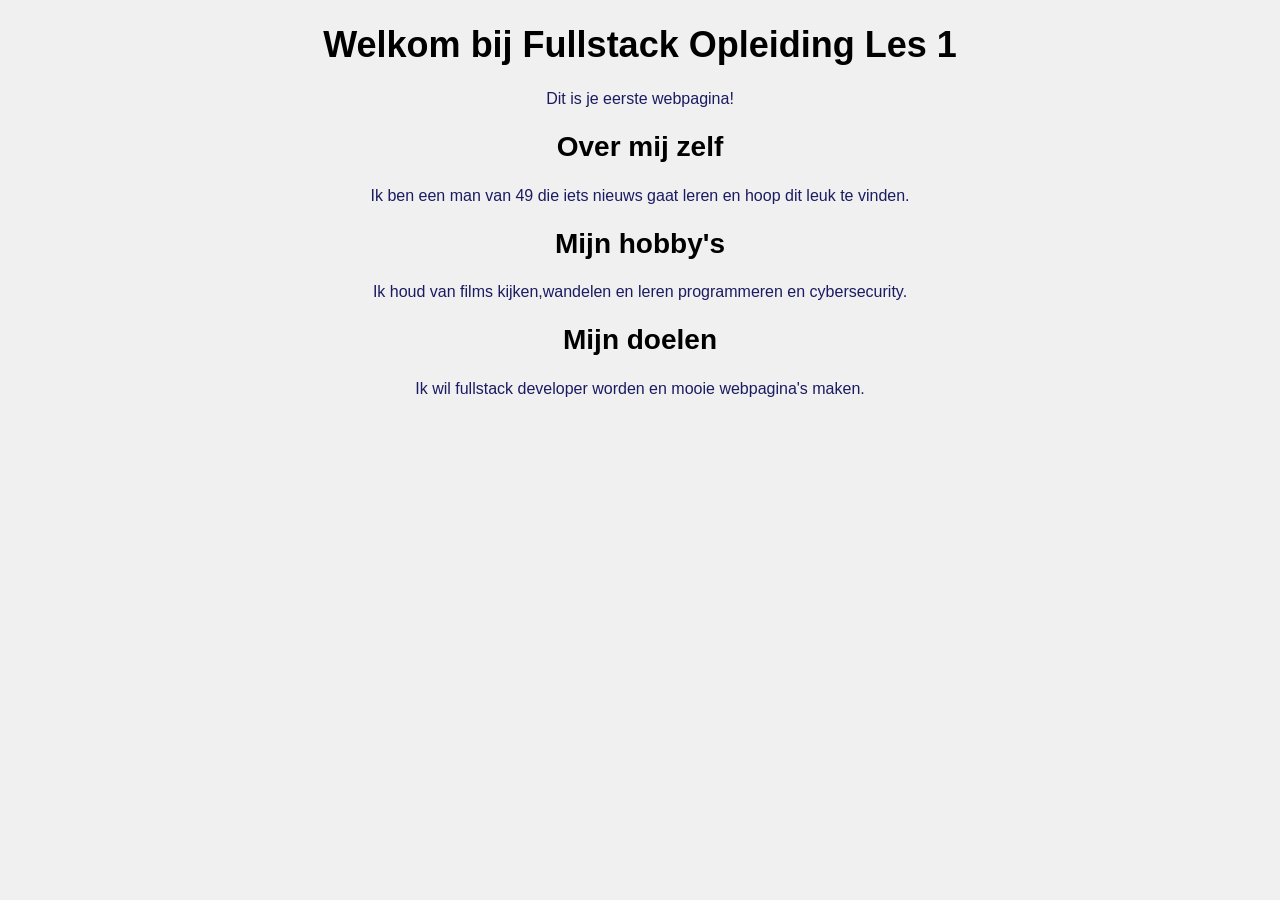
==== index.html @ 7bf5000b "Les 2: CSS toegevoegd en pagina uitgebreid" ====
<!DOCTYPE html>
<html lang="nl">
<head>
    <meta charset="UTF-8">
    <meta name="viewport" content="width=device-width, initial-scale=1.0">
    <title>Fullstack Opleiding Les 1</title>
    <link rel="stylesheet" href="style.css">
</head>
<body>
    <h1>Welkom bij Fullstack Opleiding Les 1</h1>
    <p>Dit is je eerste webpagina!</p>
    <h2>Over mij zelf</h2>
    <p>Ik ben een man van 49 die iets nieuws gaat leren en hoop dit leuk te vinden.</p>
    <h2>Mijn hobby's</h2>
    <p>Ik houd van films kijken,wandelen en leren programmeren en cybersecurity.</p>
    <h2>Mijn doelen</h2>
    <p>Ik wil fullstack developer worden en mooie webpagina's maken.</p>
</body>
</html>
---- style.css ----
body {
    font-family: Arial, sans-serif;
    background-color: #f0f0f0;
    color: #1A1B61;
    text-align: center;
    margin: 20px;
}

h1 {
    color: #000000;
    font-size: 36px;
}

h2 {
    color: #000000;
    font-size: 28px;
}
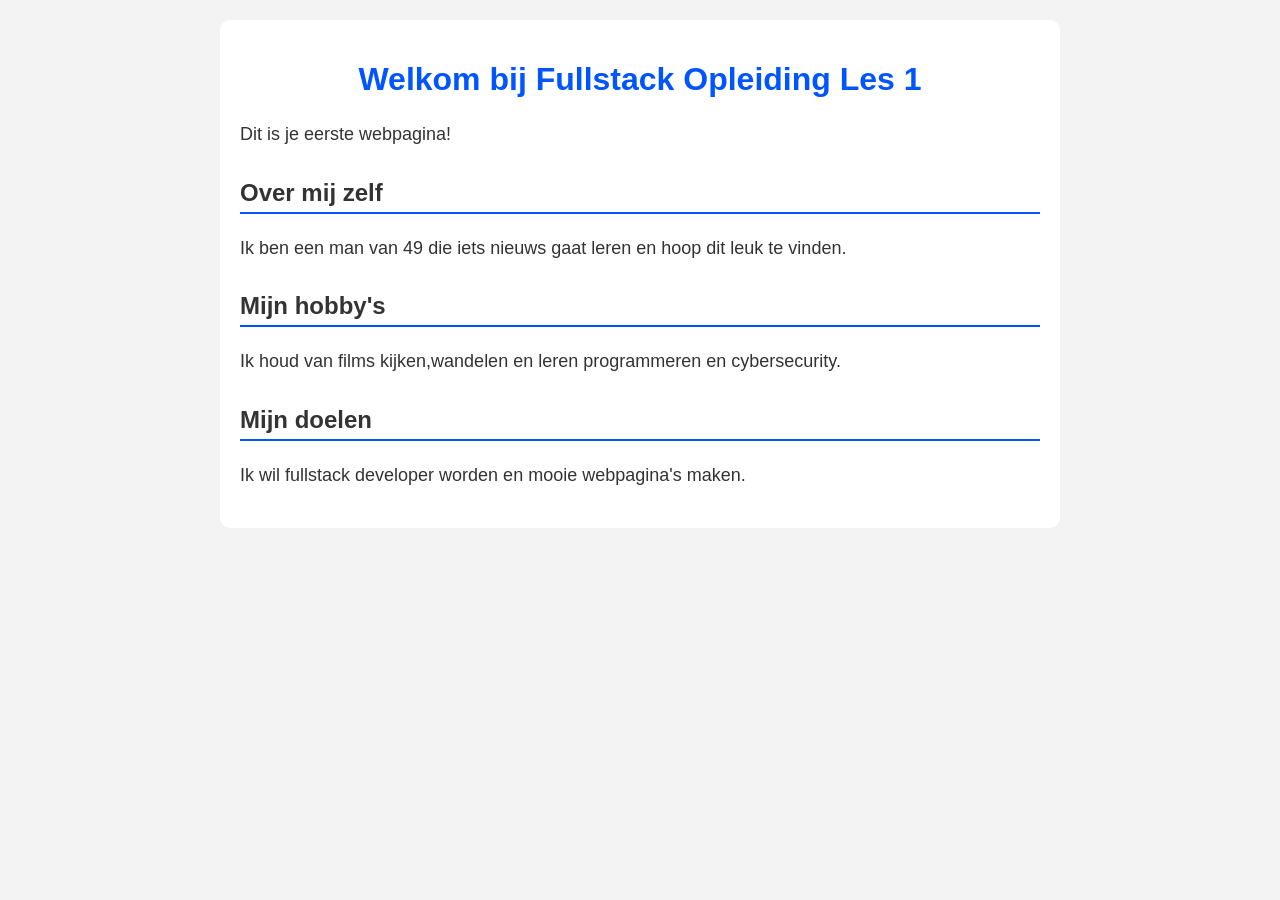
==== commit 684861f4: "Les 3: structuur, CSS container, layout verbeterd" ====
--- a/index.html
+++ b/index.html
@@ -8,6 +8,7 @@
     <link rel="stylesheet" href="style.css">
 </head>
 <body>
+<div class="container">
     <h1>Welkom bij Fullstack Opleiding Les 1</h1>
     <p>Dit is je eerste webpagina!</p>
     <h2>Over mij zelf</h2>
@@ -16,5 +17,6 @@
     <p>Ik houd van films kijken,wandelen en leren programmeren en cybersecurity.</p>
     <h2>Mijn doelen</h2>
     <p>Ik wil fullstack developer worden en mooie webpagina's maken.</p>
+    </div>
 </body>
 </html>
--- a/style.css
+++ b/style.css
@@ -1,17 +1,36 @@
+/* Basis styling */
 body {
-    font-family: Arial, sans-serif;
-    background-color: #f0f0f0;
-    color: #1A1B61;
-    text-align: center;
-    margin: 20px;
+    font-family: Arial, Helvetica, sans-serif;
+    background-color: #f3f3f3;
+    color: #333;
+    margin: 0;
+    padding: 20px;
 }
 
+/* Koppen */
 h1 {
-    color: #000000;
-    font-size: 36px;
+    color: #0055ff;
+    text-align: center;
 }
 
 h2 {
-    color: #000000;
-    font-size: 28px;
+    color: #333;
+    border-bottom: 2px solid #0055ff;
+    padding-bottom: 5px;
+    margin-top: 30px;
 }
+
+/* Paragraaf styling */
+p {
+    font-size: 18px;
+    line-height: 1.6;
+}
+
+/* Een container voor je content */
+.container {
+    max-width: 800px;
+    margin: auto;
+    background: white;
+    padding: 20px;
+    border-radius: 10px;
+}
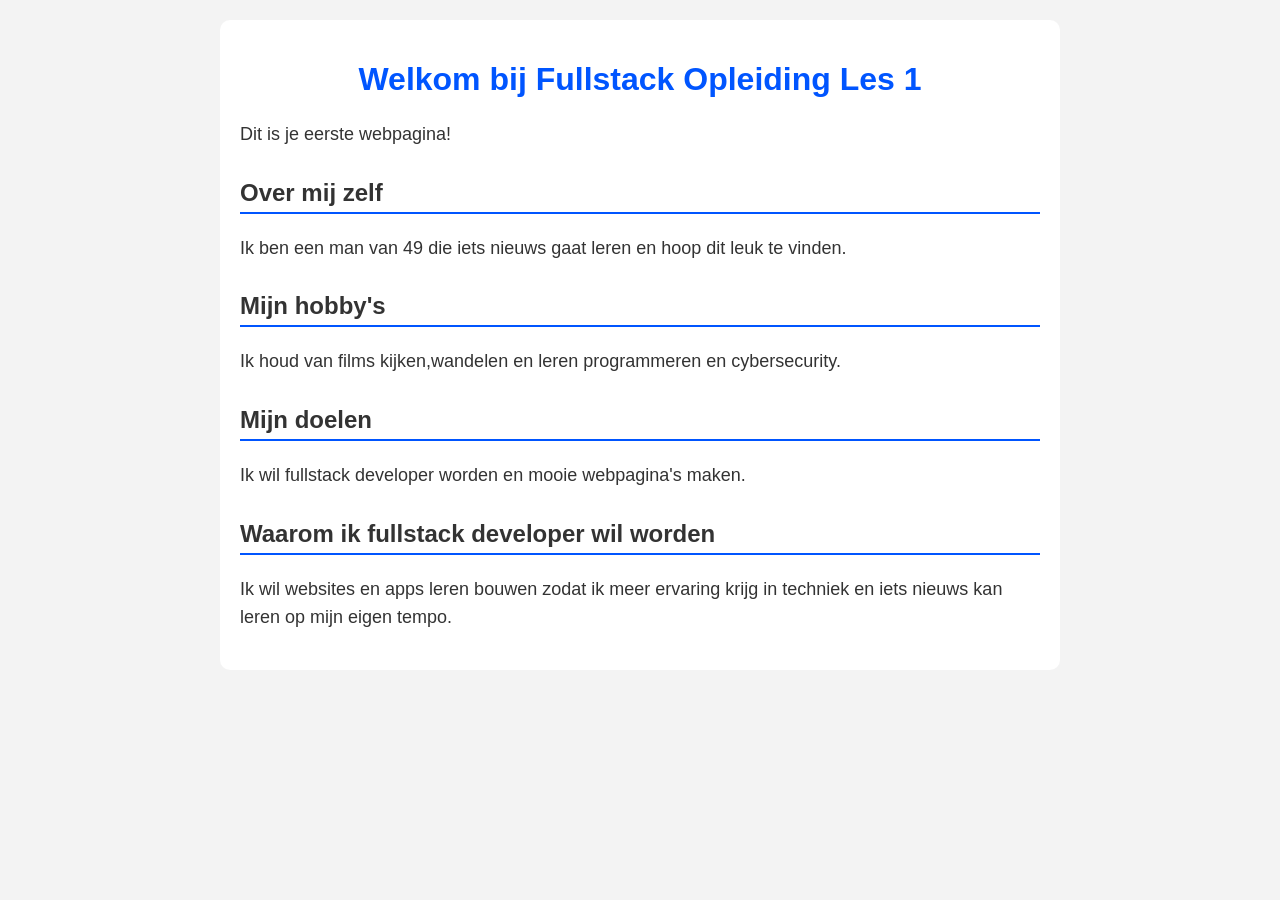
==== commit bb2af343: "Les 3: structuur, CSS container, layout verbeterd" ====
--- a/index.html
+++ b/index.html
@@ -17,6 +17,8 @@
     <p>Ik houd van films kijken,wandelen en leren programmeren en cybersecurity.</p>
     <h2>Mijn doelen</h2>
     <p>Ik wil fullstack developer worden en mooie webpagina's maken.</p>
-    </div>
+    <h2>Waarom ik fullstack developer wil worden</h2>
+<p>Ik wil websites en apps leren bouwen zodat ik meer ervaring krijg in techniek en iets nieuws kan leren op mijn eigen tempo.</p>
+</div>
 </body>
 </html>
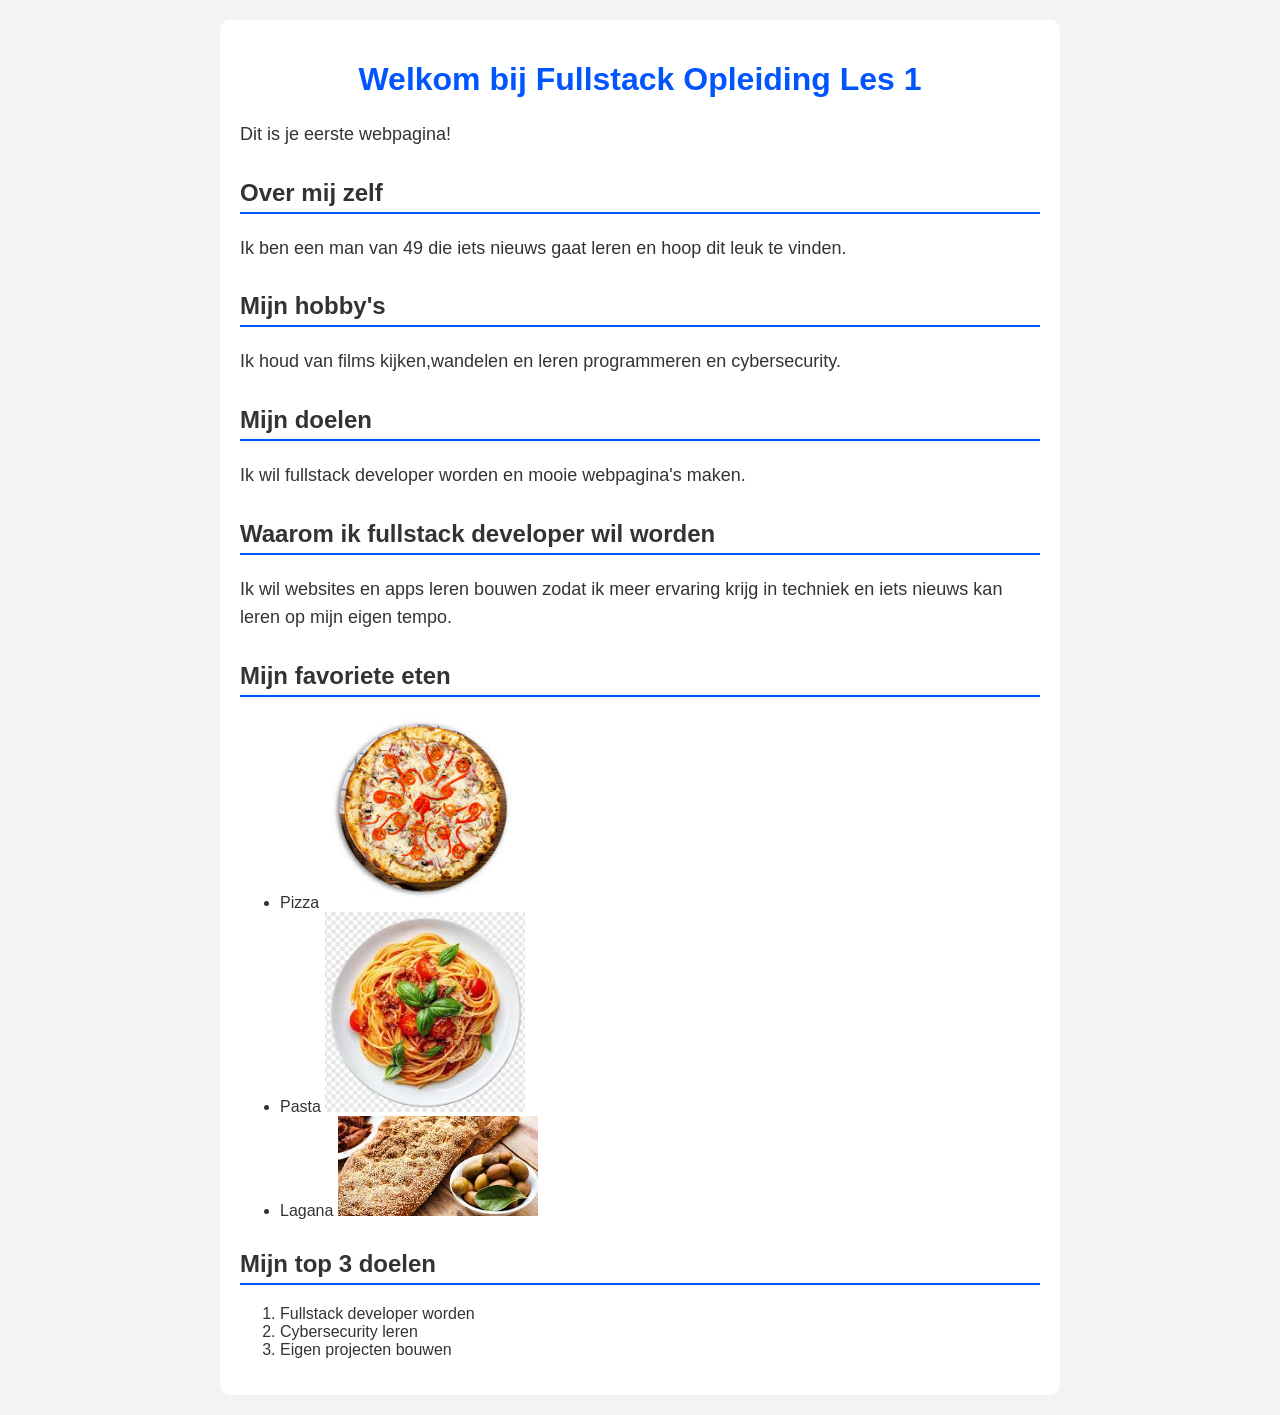
==== commit fe44f212: "Les 4: afbeeldingen en lijstjes toegevoegd" ====
--- a/index.html
+++ b/index.html
@@ -19,6 +19,20 @@
     <p>Ik wil fullstack developer worden en mooie webpagina's maken.</p>
     <h2>Waarom ik fullstack developer wil worden</h2>
 <p>Ik wil websites en apps leren bouwen zodat ik meer ervaring krijg in techniek en iets nieuws kan leren op mijn eigen tempo.</p>
+<h2>Mijn favoriete eten</h2>
+<ul>
+    <li>Pizza <img  src="img/pitza.jpg" alt="pitza" width="200"></li>
+    <li>Pasta <img src="img/pasta.jpg" alt="pasta" width="200"></li>
+    <li>Lagana <img src="img/lagana.jpg" alt="lagana" width="200"></li>
+</ul>
+<h2>Mijn top 3 doelen</h2>
+<ol>
+    <li>Fullstack developer worden</li>
+    <li>Cybersecurity leren</li>
+    <li>Eigen projecten bouwen</li>
+</ol>
+
+
 </div>
 </body>
 </html>
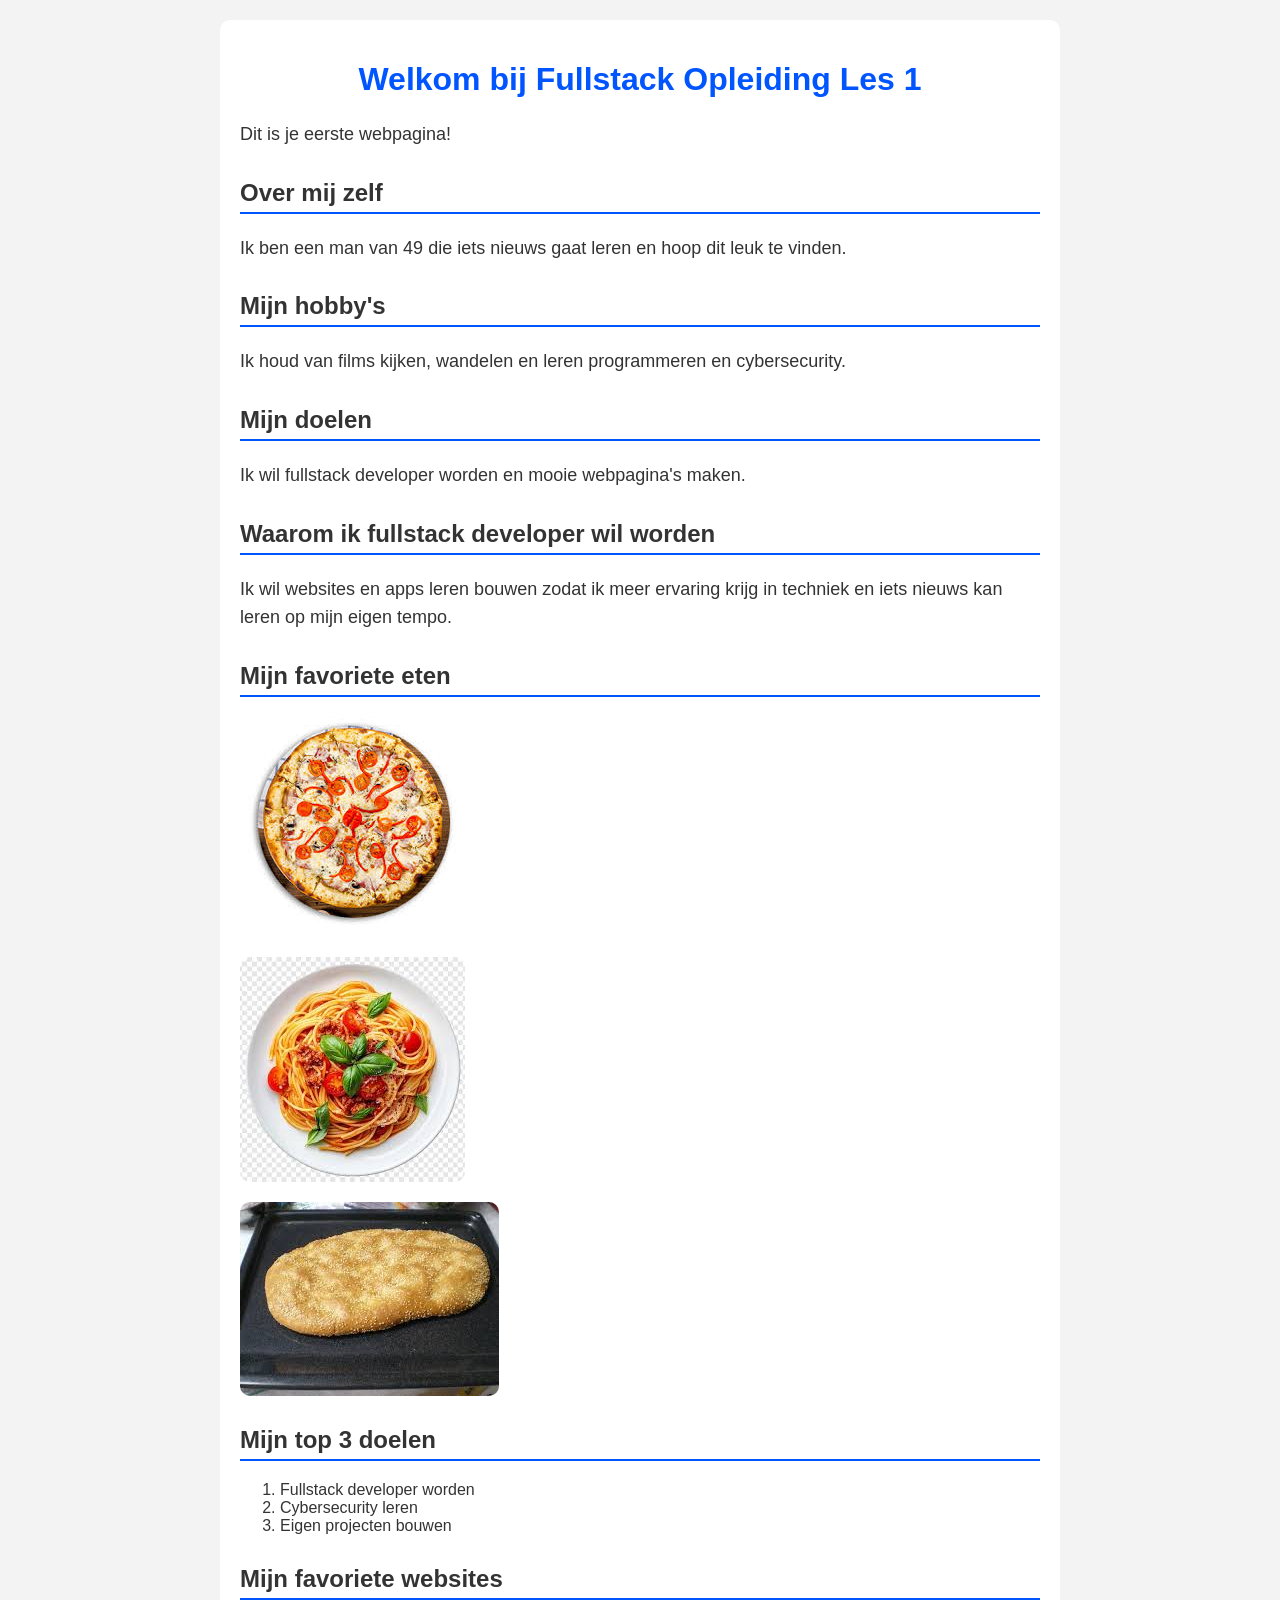
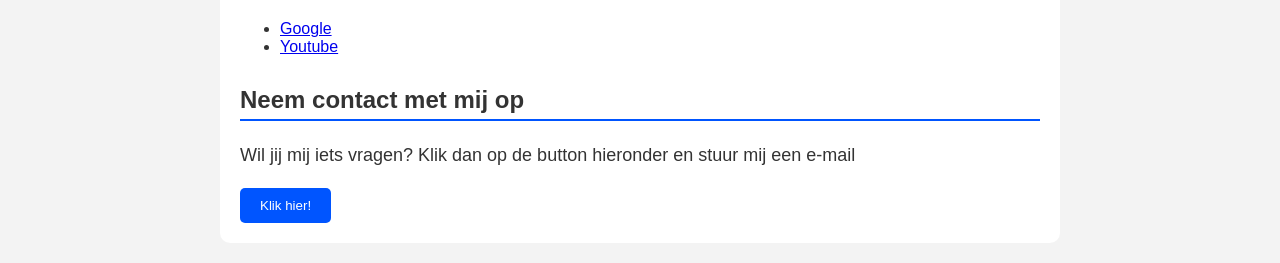
==== commit 7204ba6f: "Les 5: HTML + CSS + afbeeldingen + links + button" ====
--- a/index.html
+++ b/index.html
@@ -11,28 +11,47 @@
 <div class="container">
     <h1>Welkom bij Fullstack Opleiding Les 1</h1>
     <p>Dit is je eerste webpagina!</p>
+
     <h2>Over mij zelf</h2>
     <p>Ik ben een man van 49 die iets nieuws gaat leren en hoop dit leuk te vinden.</p>
+
     <h2>Mijn hobby's</h2>
-    <p>Ik houd van films kijken,wandelen en leren programmeren en cybersecurity.</p>
+    <p>Ik houd van films kijken, wandelen en leren programmeren en cybersecurity.</p>
+
     <h2>Mijn doelen</h2>
     <p>Ik wil fullstack developer worden en mooie webpagina's maken.</p>
+
     <h2>Waarom ik fullstack developer wil worden</h2>
-<p>Ik wil websites en apps leren bouwen zodat ik meer ervaring krijg in techniek en iets nieuws kan leren op mijn eigen tempo.</p>
-<h2>Mijn favoriete eten</h2>
+    <p>Ik wil websites en apps leren bouwen zodat ik meer ervaring krijg in techniek en iets nieuws kan leren op mijn eigen tempo.</p>
+
+    <h2>Mijn favoriete eten</h2>
+
+    <div class="image-row">
+        <img src="img/pitza.jpg" alt="pitza">
+        <img src="img/pasta.jpg" alt="pasta">
+        <img src="img/lagana.jpg" alt="lagana">
+    </div>
+
+    <h2>Mijn top 3 doelen</h2>
+    <ol>
+        <li>Fullstack developer worden</li>
+        <li>Cybersecurity leren</li>
+        <li>Eigen projecten bouwen</li>
+    </ol>
+
+    <h2>Mijn favoriete websites</h2>
 <ul>
-    <li>Pizza <img  src="img/pitza.jpg" alt="pitza" width="200"></li>
-    <li>Pasta <img src="img/pasta.jpg" alt="pasta" width="200"></li>
-    <li>Lagana <img src="img/lagana.jpg" alt="lagana" width="200"></li>
-</ul>
-<h2>Mijn top 3 doelen</h2>
-<ol>
-    <li>Fullstack developer worden</li>
-    <li>Cybersecurity leren</li>
-    <li>Eigen projecten bouwen</li>
-</ol>
+     <li><a href="http://www.google.com" target="_blank">Google</a></li>
+     <li><a href="http://www.youtube.com" target="_blank">Youtube</a></li>
+</ul> 
 
+
+     <h2>Neem contact met mij op</h2>
+     <p>Wil jij mij iets vragen? Klik dan op de button hieronder en stuur mij een e-mail</p>
+     <a href="mailto:mtbouwservice76@gmail.com"> 
+     <button>Klik hier!</button>
+</a> 
 
 </div>
 </body>
-</html>+</html>
--- a/style.css
+++ b/style.css
@@ -26,7 +26,7 @@
     line-height: 1.6;
 }
 
-/* Een container voor je content */
+/* Container */
 .container {
     max-width: 800px;
     margin: auto;
@@ -34,3 +34,37 @@
     padding: 20px;
     border-radius: 10px;
 }
+
+/* Afbeeldingen */
+img {
+    border-radius: 10px;
+    margin: 20px 0;
+    display: block;
+}
+
+/* Afbeeldingen naast elkaar */
+.img-row {
+    display: flex;
+    gap: 20px; 
+    justify-content: center;
+}
+
+.img-row img {
+    width: 200px;
+    border-radius: 10px;
+}
+
+/* Button styling */
+button {
+    background-color: #0055ff;
+    color: white;
+    padding: 10px 20px;
+    border: none;
+    border-radius: 5px;
+    cursor: pointer;
+}
+
+button:hover {
+    background-color: #003bb5;
+}
+
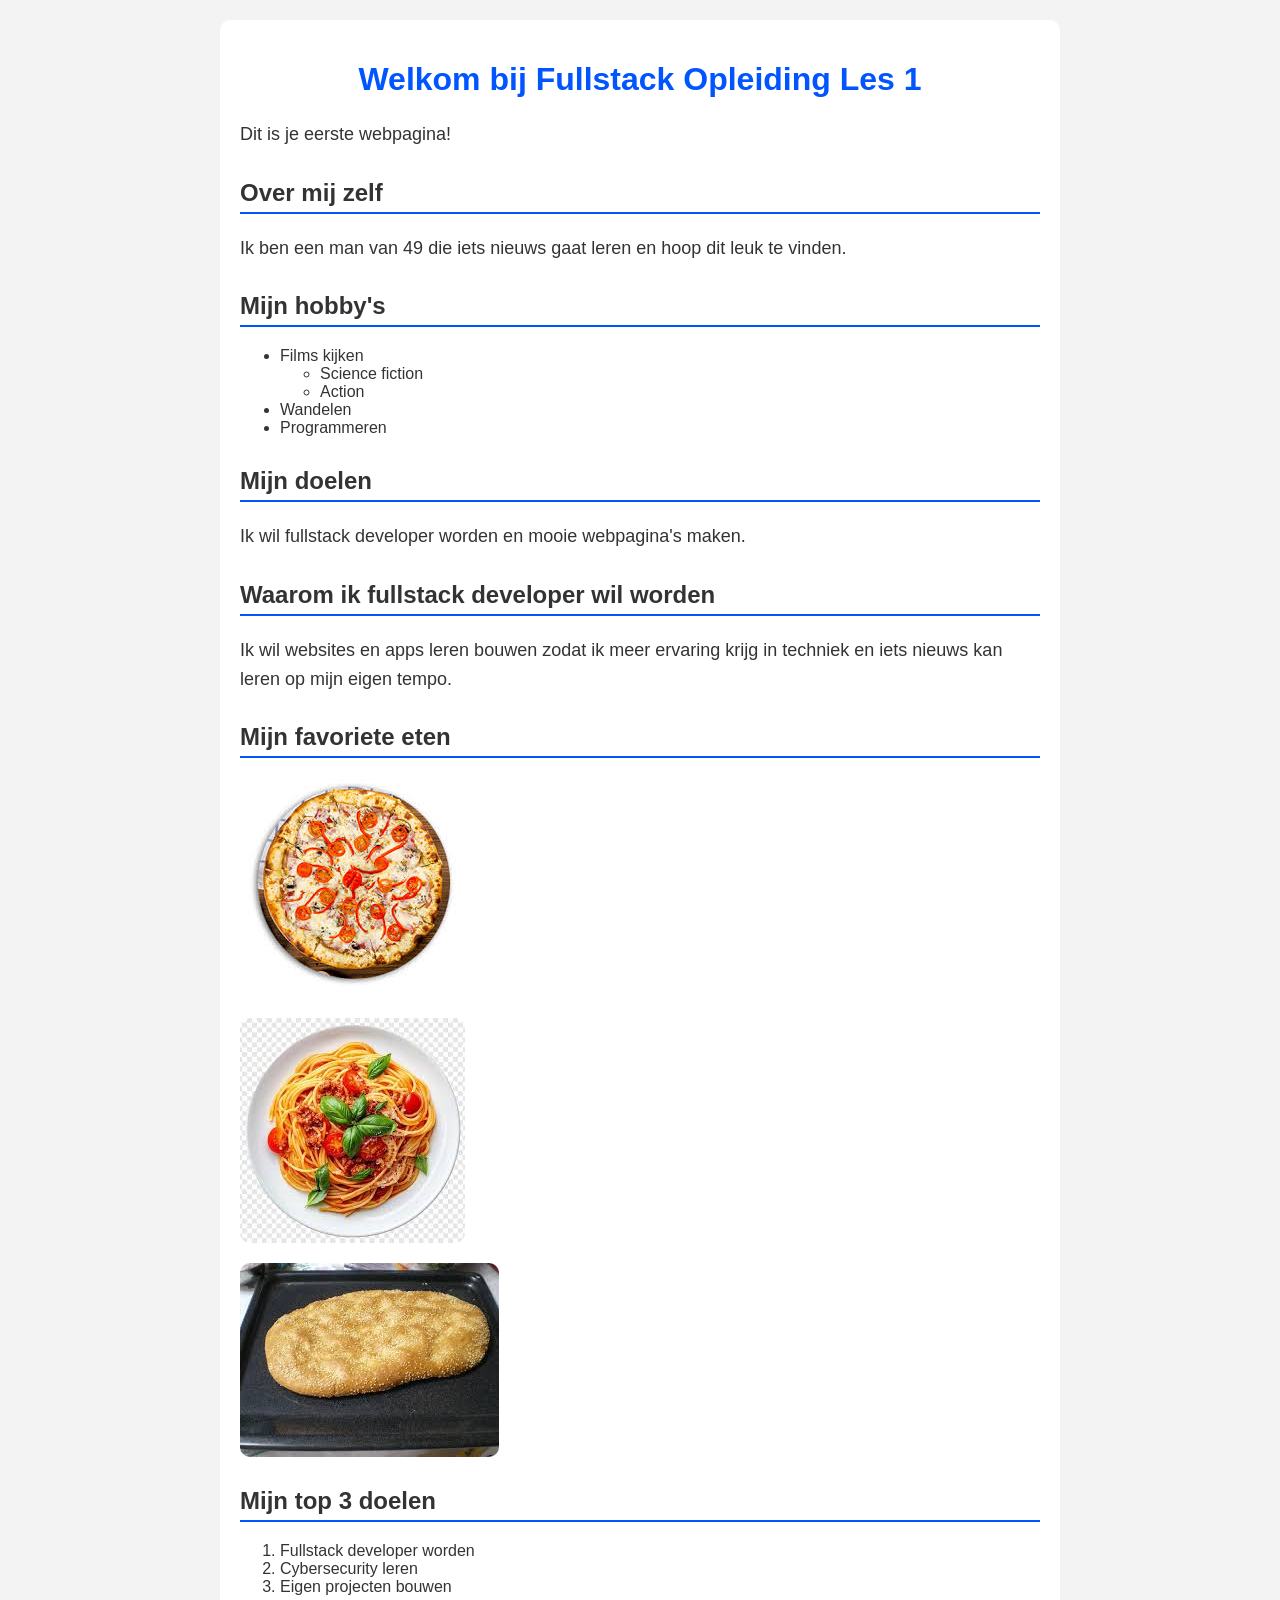
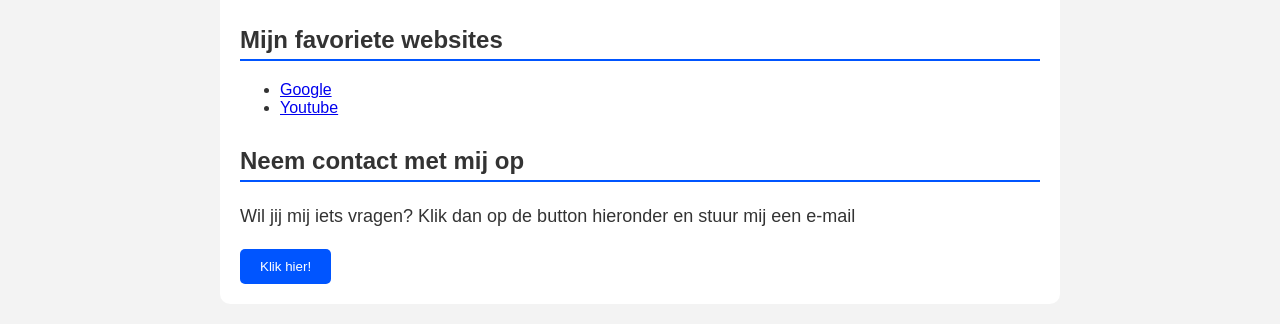
==== commit 4790da96: "Les 6: geneste lijsten, tabel cursusvoortgang en extra styling" ====
--- a/index.html
+++ b/index.html
@@ -16,7 +16,17 @@
     <p>Ik ben een man van 49 die iets nieuws gaat leren en hoop dit leuk te vinden.</p>
 
     <h2>Mijn hobby's</h2>
-    <p>Ik houd van films kijken, wandelen en leren programmeren en cybersecurity.</p>
+    <ul>
+
+        <li>Films kijken
+            <ul>
+                <li>Science fiction</li>
+                <li>Action</li>
+            </ul>
+        </li>
+        <li>Wandelen</li>
+        <li>Programmeren</li>
+</ul>
 
     <h2>Mijn doelen</h2>
     <p>Ik wil fullstack developer worden en mooie webpagina's maken.</p>
@@ -50,7 +60,7 @@
      <p>Wil jij mij iets vragen? Klik dan op de button hieronder en stuur mij een e-mail</p>
      <a href="mailto:mtbouwservice76@gmail.com"> 
      <button>Klik hier!</button>
-</a> 
+</a>
 
 </div>
 </body>
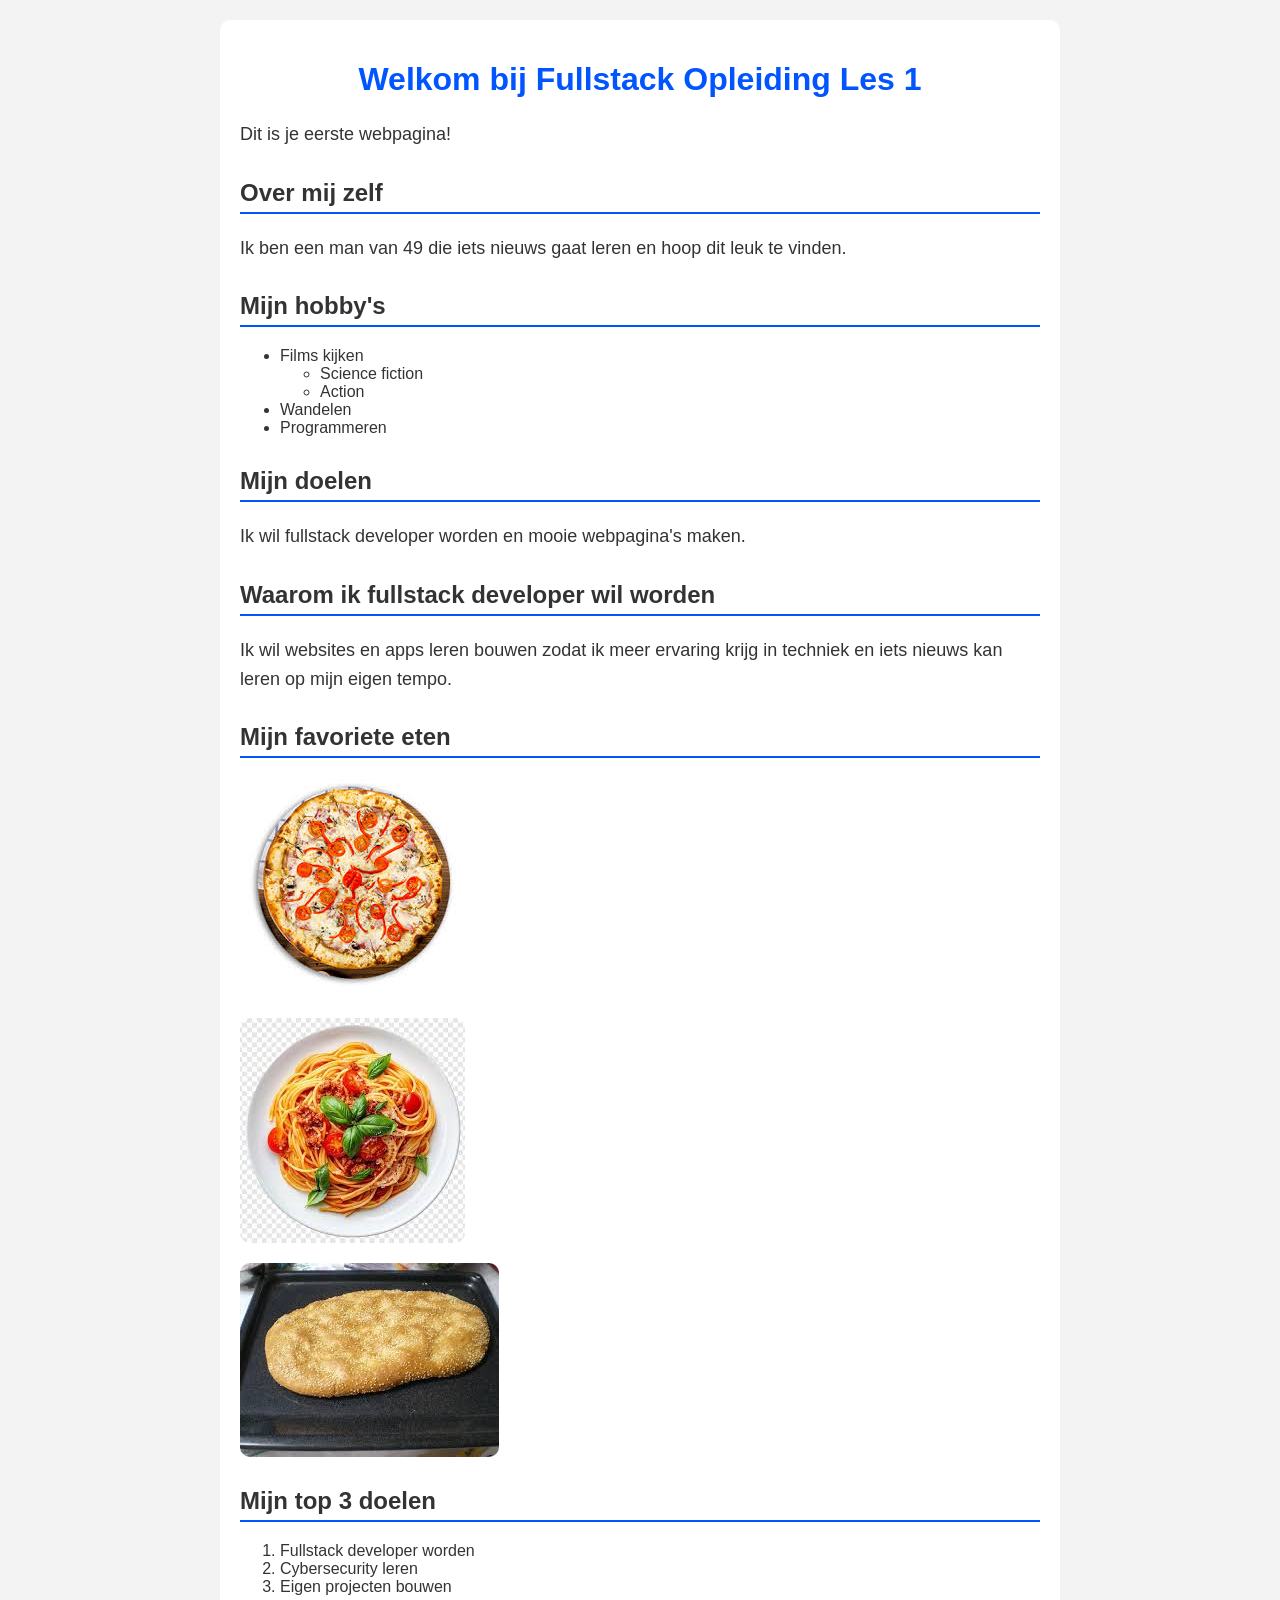
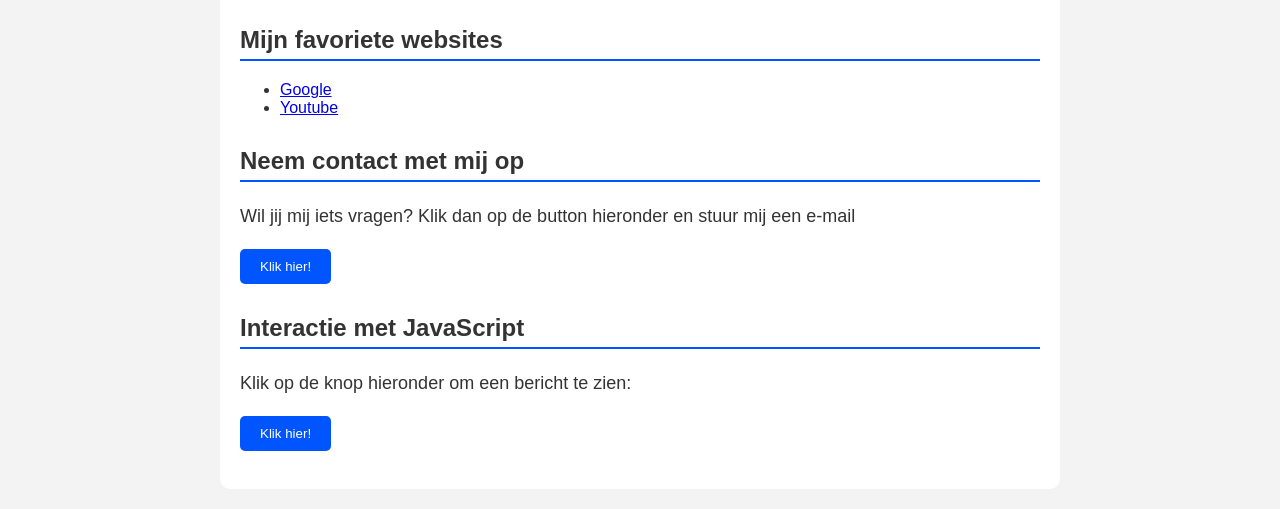
==== commit 9c918ffe: "Les 8: JavaScript interactie toegevoegd" ====
--- a/index.html
+++ b/index.html
@@ -62,6 +62,13 @@
      <button>Klik hier!</button>
 </a>
 
+<h2>Interactie met JavaScript</h2>
+<p>Klik op de knop hieronder om een bericht te zien:</p>
+<button id="showMessageBtn">Klik hier!</button>
+<p id="message"></p>
+<script src="js/script.js"></script>
+
+
 </div>
 </body>
 </html>
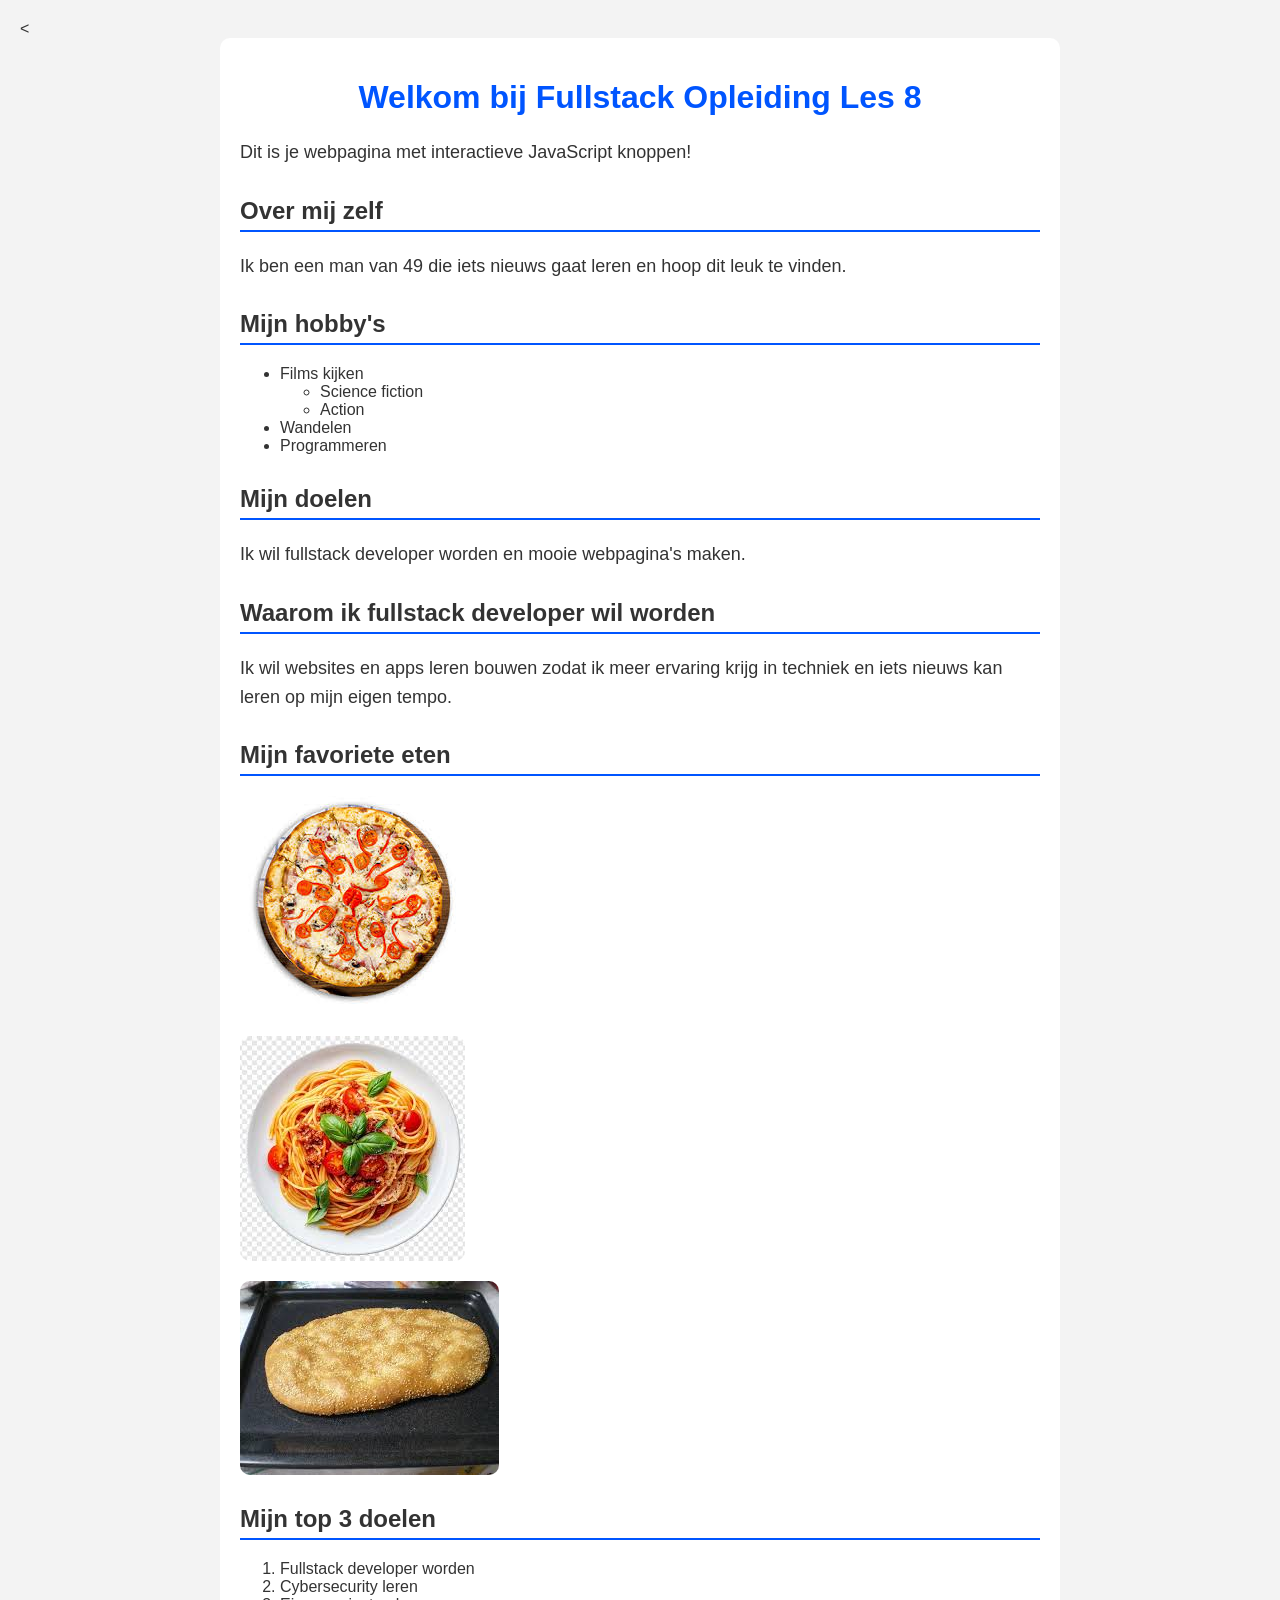
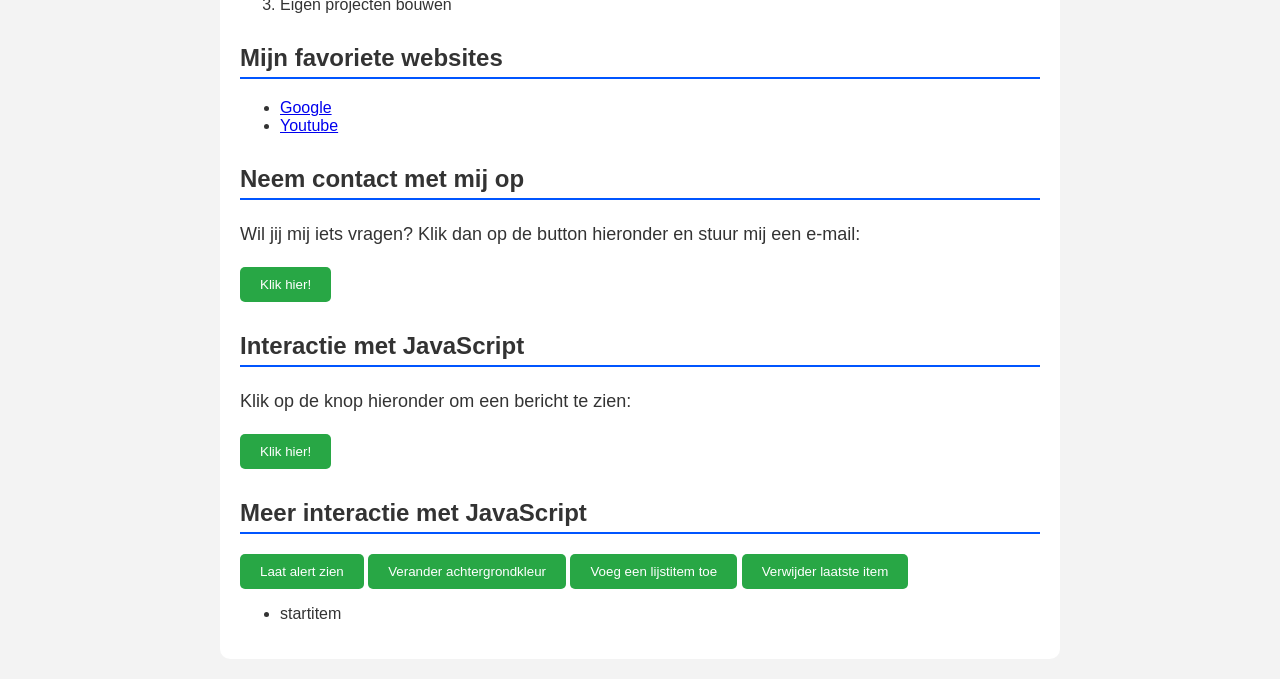
==== commit 3ecb207f: "Les 8: Extra JS-interactie toegevoegd incl. verwijderknop" ====
--- a/index.html
+++ b/index.html
@@ -1,23 +1,22 @@
 
-<!DOCTYPE html>
+<<!DOCTYPE html>
 <html lang="nl">
 <head>
     <meta charset="UTF-8">
     <meta name="viewport" content="width=device-width, initial-scale=1.0">
-    <title>Fullstack Opleiding Les 1</title>
+    <title>Fullstack Opleiding Les 8</title>
     <link rel="stylesheet" href="style.css">
 </head>
 <body>
 <div class="container">
-    <h1>Welkom bij Fullstack Opleiding Les 1</h1>
-    <p>Dit is je eerste webpagina!</p>
+    <h1>Welkom bij Fullstack Opleiding Les 8</h1>
+    <p>Dit is je webpagina met interactieve JavaScript knoppen!</p>
 
     <h2>Over mij zelf</h2>
     <p>Ik ben een man van 49 die iets nieuws gaat leren en hoop dit leuk te vinden.</p>
 
     <h2>Mijn hobby's</h2>
     <ul>
-
         <li>Films kijken
             <ul>
                 <li>Science fiction</li>
@@ -26,7 +25,7 @@
         </li>
         <li>Wandelen</li>
         <li>Programmeren</li>
-</ul>
+    </ul>
 
     <h2>Mijn doelen</h2>
     <p>Ik wil fullstack developer worden en mooie webpagina's maken.</p>
@@ -35,7 +34,6 @@
     <p>Ik wil websites en apps leren bouwen zodat ik meer ervaring krijg in techniek en iets nieuws kan leren op mijn eigen tempo.</p>
 
     <h2>Mijn favoriete eten</h2>
-
     <div class="image-row">
         <img src="img/pitza.jpg" alt="pitza">
         <img src="img/pasta.jpg" alt="pasta">
@@ -50,25 +48,36 @@
     </ol>
 
     <h2>Mijn favoriete websites</h2>
-<ul>
-     <li><a href="http://www.google.com" target="_blank">Google</a></li>
-     <li><a href="http://www.youtube.com" target="_blank">Youtube</a></li>
-</ul> 
+    <ul>
+        <li><a href="http://www.google.com" target="_blank">Google</a></li>
+        <li><a href="http://www.youtube.com" target="_blank">Youtube</a></li>
+    </ul>
+
+    <h2>Neem contact met mij op</h2>
+    <p>Wil jij mij iets vragen? Klik dan op de button hieronder en stuur mij een e-mail:</p>
+    <a href="mailto:mtbouwservice76@gmail.com"> 
+        <button>Klik hier!</button>
+    </a>
+
+    <h2>Interactie met JavaScript</h2>
+    <p>Klik op de knop hieronder om een bericht te zien:</p>
+    <button id="showMessageBtn">Klik hier!</button>
+    <p id="message"></p>
+
+    <h2>Meer interactie met JavaScript</h2>
+    <button id="alertBtn">Laat alert zien</button>
+    <button id="bgBtn">Verander achtergrondkleur</button>
+    <button id="addItemBtn">Voeg een lijstitem toe</button>
+    <button id="removeItemBtn">Verwijder laatste item</button>
 
 
-     <h2>Neem contact met mij op</h2>
-     <p>Wil jij mij iets vragen? Klik dan op de button hieronder en stuur mij een e-mail</p>
-     <a href="mailto:mtbouwservice76@gmail.com"> 
-     <button>Klik hier!</button>
-</a>
-
-<h2>Interactie met JavaScript</h2>
-<p>Klik op de knop hieronder om een bericht te zien:</p>
-<button id="showMessageBtn">Klik hier!</button>
-<p id="message"></p>
-<script src="js/script.js"></script>
-
+    <ul id="dynamiclist">
+        <li>startitem</li>
+    </ul>
 
 </div>
+
+<script src="js/script.js"></script>
 </body>
 </html>
+
--- a/style.css
+++ b/style.css
@@ -1,4 +1,4 @@
-/* Basis styling */
+﻿/* Basis styling */
 body {
     font-family: Arial, Helvetica, sans-serif;
     background-color: #f3f3f3;
@@ -68,3 +68,17 @@
     background-color: #003bb5;
 }
 
+button {
+    background-color: #28a745;
+    color: white;
+    padding: 10px 20px;
+    border: none;
+    border-radius: 5px;
+    cursor: pointer;
+}
+
+button:hover {
+    background-color: #218838;
+}
+
+
